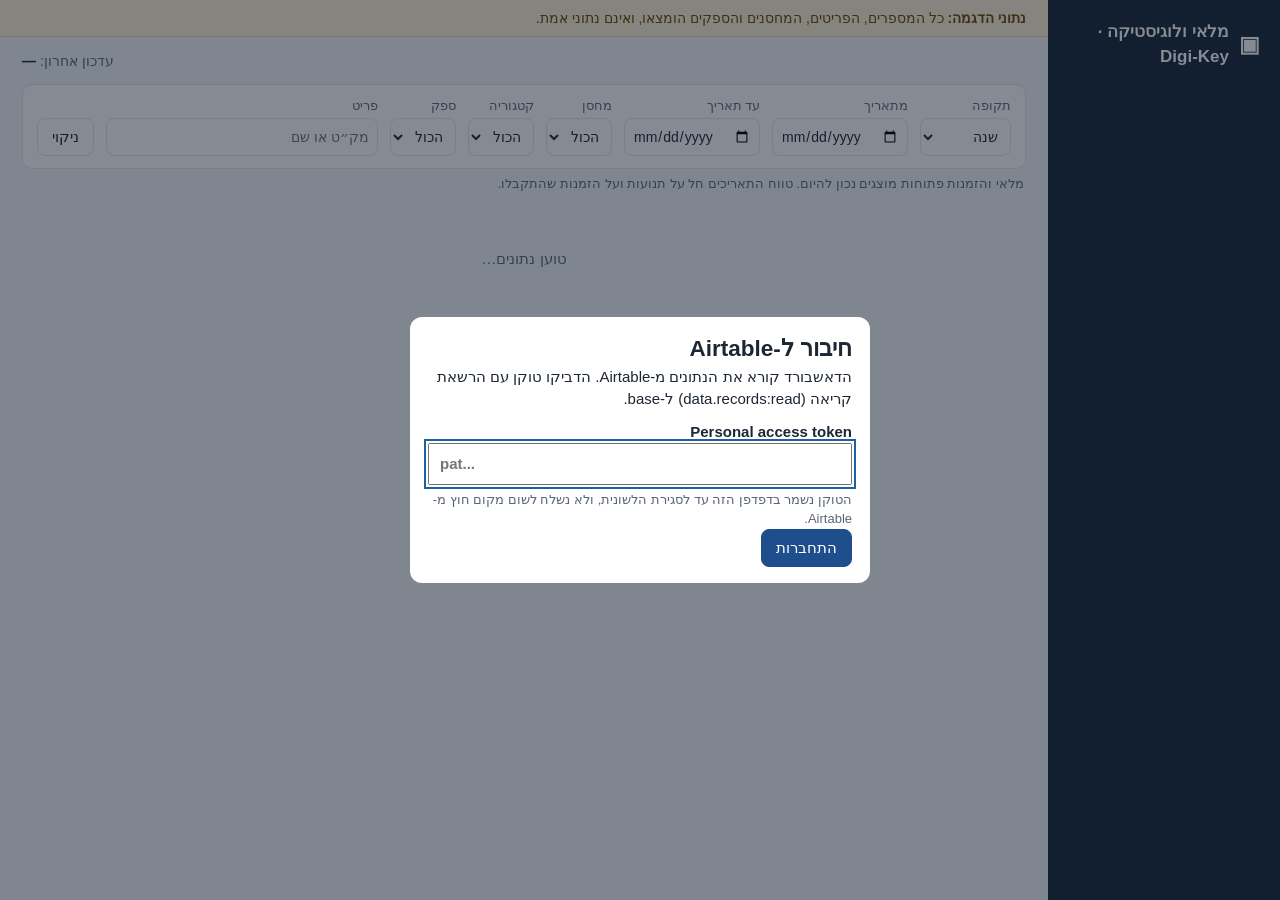
==== digikey.html @ 889aad5d "Add files via upload Connect the dashboard to Airtable and add a Digi-Key (free API for inventory)" ====
<!doctype html>
<html lang="he" dir="rtl">
<head>
  <meta charset="utf-8">
  <meta name="viewport" content="width=device-width, initial-scale=1">
  <title>מלאי ולוגיסטיקה – Digi-Key</title>
  <link rel="stylesheet" href="css/style.css">
</head>
<body>
  <div class="app">
    <aside class="side">
      <div class="brand"><span class="brand-mark" aria-hidden="true">▣</span><span class="brand-text">מלאי ולוגיסטיקה · Digi-Key</span></div>
      <nav id="nav" aria-label="ניווט ראשי"></nav>
    </aside>

    <div class="main">
      <div class="demo-banner" id="demo-banner" role="note"><b>נתוני הדגמה:</b> כל המספרים, הפריטים, המחסנים והספקים הומצאו, ואינם נתוני אמת. <span id="source-note"></span></div>

      <header class="topbar">
        <h1 id="screen-title"></h1>
        <span class="updated">עדכון אחרון: <b id="last-update">—</b></span>
      </header>

      <form class="filters" aria-label="פילטרים" onsubmit="return false">
        <label>תקופה
          <select id="f-preset">
            <option value="">מותאם</option>
            <option value="30">30 ימים</option>
            <option value="90">90 ימים</option>
            <option value="180">180 ימים</option>
            <option value="365" selected>שנה</option>
          </select>
        </label>
        <label>מתאריך <input type="date" id="f-from"></label>
        <label>עד תאריך <input type="date" id="f-to"></label>
        <label>מחסן <select id="f-wh"><option value="">הכול</option></select></label>
        <label>קטגוריה <select id="f-category"><option value="">הכול</option></select></label>
        <label>ספק <select id="f-supplier"><option value="">הכול</option></select></label>
        <label class="grow">פריט <input id="f-item" list="f-items" placeholder="מק״ט או שם"><datalist id="f-items"></datalist></label>
        <button type="button" class="btn" id="f-clear">ניקוי</button>
      </form>
      <p class="filter-note">מלאי והזמנות פתוחות מוצגים נכון להיום. טווח התאריכים חל על תנועות ועל הזמנות שהתקבלו.</p>

      <main id="view"></main>
    </div>
  </div>

  <dialog id="connect" aria-labelledby="connect-title">
    <form id="connect-form" method="dialog">
      <h2 id="connect-title">חיבור ל-Airtable</h2>
      <p id="connect-msg"></p>
      <label>Personal access token
        <input id="connect-token" type="password" autocomplete="off" placeholder="pat..." dir="ltr" required>
      </label>
      <p class="hint">הטוקן נשמר בדפדפן הזה עד לסגירת הלשונית, ולא נשלח לשום מקום חוץ מ-Airtable.</p>
      <button type="submit" class="btn primary">התחברות</button>
    </form>
  </dialog>

  <dialog id="drill" aria-labelledby="drill-title">
    <header class="drill-head">
      <h2 id="drill-title"></h2>
      <button type="button" class="btn" id="drill-close">סגירה</button>
    </header>
    <div id="drill-body"></div>
  </dialog>

  <script src="config.digikey.js"></script>
  <script src="config.local.js" onerror="this.remove()"></script>
  <script src="src/core.js"></script>
  <script src="src/sources/demo-source.js"></script>
  <script src="src/sources/airtable-source.js"></script>
  <script src="src/forecast.js"></script>
  <script src="src/metrics.js"></script>
  <script src="src/reconcile.js"></script>
  <script src="src/ui/xlsx.js"></script>
  <script src="src/ui/charts.js"></script>
  <script src="src/ui/table.js"></script>
  <script src="src/ui/screens.js"></script>
  <script src="src/app.js"></script>
</body>
</html>
---- css/style.css ----
:root {
  color-scheme: light;
  --bg: #f3f5f8;
  --surface: #ffffff;
  --side: #17263a;
  --side-text: #c6d2e0;
  --side-active: #25405f;
  --text: #1c2733;
  --muted: #5d6b7c;
  --line: #dfe5ec;
  --brand: #1f5fa8;
  --ok: #1f7f56;
  --ok-bg: #e2f4ea;
  --warn: #99660a;
  --warn-bg: #fdf1d6;
  --bad: #b92f2f;
  --bad-bg: #fbe5e5;
  --info: #2b6cb0;
  --info-bg: #e3eefa;
  --radius: 10px;
  font-family: "Segoe UI", "Rubik", Arial, sans-serif;
}
* { box-sizing: border-box; }
html, body { margin: 0; height: 100%; }
body { background: var(--bg); color: var(--text); font-size: 15px; line-height: 1.45; }
h1, h2, h3, p { margin: 0; }
button, input, select { font: inherit; color: inherit; }
:focus-visible { outline: 2px solid var(--brand); outline-offset: 2px; }

.app { display: grid; grid-template-columns: 232px minmax(0, 1fr); min-height: 100%; }
.side { background: var(--side); color: var(--side-text); position: sticky; top: 0; height: 100vh; padding: 16px 10px; overflow-y: auto; }
.brand { display: flex; align-items: center; gap: 10px; padding: 4px 10px 18px; color: #fff; font-weight: 700; font-size: 17px; }
.brand-mark { font-size: 22px; }
.nav-link { display: flex; align-items: center; gap: 12px; padding: 11px 12px; margin-bottom: 4px; border-radius: 8px; color: inherit; text-decoration: none; }
.nav-link:hover { background: rgba(255, 255, 255, .07); }
.nav-link.active { background: var(--side-active); color: #fff; font-weight: 600; }
.nav-icon { width: 22px; text-align: center; font-size: 17px; }

.main { min-width: 0; padding: 0 22px 32px; }
.demo-banner { margin: 0 -22px 14px; padding: 8px 22px; background: var(--warn-bg); color: #6d4a05; border-bottom: 1px solid #efd9a3; font-size: 14px; }
.topbar { display: flex; flex-wrap: wrap; align-items: center; justify-content: space-between; gap: 10px 18px; margin-bottom: 12px; }
h1 { font-size: 24px; }
.updated { font-size: 14px; color: var(--muted); }
.updated b { color: var(--text); font-weight: 600; }

.btn { min-height: 38px; padding: 6px 14px; border: 1px solid var(--line); border-radius: 8px; background: var(--surface); cursor: pointer; white-space: nowrap; }
.btn:hover:not(:disabled) { background: #eef2f7; }
.btn:disabled { opacity: .5; cursor: default; }
select, input[type=date], input[type=search], input:not([type]) { min-height: 38px; padding: 6px 8px; border: 1px solid var(--line); border-radius: 8px; background: var(--surface); max-width: 100%; }

.filters { display: flex; flex-wrap: wrap; align-items: flex-end; gap: 10px 12px; padding: 12px 14px; background: var(--surface); border: 1px solid var(--line); border-radius: var(--radius); }
.filters label { display: flex; flex-direction: column; gap: 3px; font-size: 12.5px; color: var(--muted); }
.filters label select, .filters label input { color: var(--text); font-size: 14px; }
.filters .grow { flex: 1 1 180px; }
.filters .grow input { width: 100%; }
.filter-note { margin: 6px 2px 14px; font-size: 13px; color: var(--muted); }

.kpi-grid { display: grid; grid-template-columns: repeat(auto-fill, minmax(190px, 1fr)); gap: 12px; margin-bottom: 14px; }
.kpi { display: flex; flex-direction: column; gap: 3px; padding: 13px 15px; text-align: start; background: var(--surface); border: 1px solid var(--line); border-inline-start: 4px solid var(--brand); border-radius: var(--radius); cursor: pointer; transition: box-shadow .12s; }
.kpi:hover { box-shadow: 0 3px 12px rgba(23, 38, 58, .12); }
.kpi-label { font-size: 13.5px; color: var(--muted); font-weight: 600; }
.kpi-value { font-size: 26px; font-weight: 700; font-variant-numeric: tabular-nums; }
.kpi-sub { font-size: 12.5px; color: var(--muted); }
.tone-edge-brand { border-inline-start-color: var(--brand); }
.tone-edge-ok { border-inline-start-color: var(--ok); }
.tone-edge-warn { border-inline-start-color: #d99a1c; }
.tone-edge-bad { border-inline-start-color: var(--bad); }
.tone-edge-info { border-inline-start-color: var(--info); }

.grid { display: grid; grid-template-columns: repeat(2, minmax(0, 1fr)); gap: 14px; }
.panel { min-width: 0; background: var(--surface); border: 1px solid var(--line); border-radius: var(--radius); padding: 14px 16px; }
.panel.wide { grid-column: 1 / -1; }
.panel header { margin-bottom: 10px; }
.panel h2 { font-size: 16px; }
.panel header p { font-size: 13px; color: var(--muted); }
.panel-body { position: relative; min-width: 0; }
.prose p + p { margin-top: 8px; }
.muted { color: var(--muted); }

.grid-line, .grid { }
svg .grid { stroke: #e6ebf1; stroke-width: 1; }
svg .tick { fill: var(--muted); font-size: 11.5px; }
svg .hover-line { stroke: #9aa8b8; stroke-dasharray: 3 3; }
.legend { display: flex; flex-wrap: wrap; gap: 14px; margin-bottom: 6px; font-size: 13px; color: var(--muted); }
.legend-item { display: inline-flex; align-items: center; gap: 6px; }
.legend-item i, .chart-tip i, .donut-row i { display: inline-block; width: 11px; height: 11px; border-radius: 3px; flex: none; }
.chart-tip { position: absolute; z-index: 5; padding: 7px 10px; background: #17263a; color: #fff; border-radius: 7px; font-size: 12.5px; pointer-events: none; white-space: nowrap; }
.chart-tip[hidden] { display: none; }
.chart-tip div { display: flex; align-items: center; gap: 6px; }

.hbars { display: flex; flex-direction: column; gap: 3px; }
.hbar { display: grid; grid-template-columns: minmax(0, 150px) minmax(0, 1fr) 76px; align-items: center; gap: 10px; width: 100%; min-height: 32px; padding: 3px 6px; background: none; border: 0; border-radius: 6px; text-align: start; }
button.hbar { cursor: pointer; }
button.hbar:hover { background: #eef2f7; }
.hbar-label { overflow: hidden; text-overflow: ellipsis; white-space: nowrap; font-size: 13.5px; }
.hbar-track { display: block; height: 14px; background: #edf0f4; border-radius: 4px; overflow: hidden; }
.hbar-fill { display: block; height: 100%; border-radius: 4px; }
.hbar-fill.tone-brand { background: var(--brand); }
.hbar-fill.tone-ok { background: #2f9e6b; }
.hbar-fill.tone-warn { background: #d99a1c; }
.hbar-fill.tone-bad { background: #cf3f3f; }
.hbar-value { font-size: 13.5px; font-weight: 600; font-variant-numeric: tabular-nums; text-align: end; }

.donut-wrap { display: grid; grid-template-columns: 170px minmax(0, 1fr); align-items: center; gap: 14px; }
.donut { width: 170px; height: 170px; }
.donut-arc { cursor: pointer; }
.donut-total { font-size: 24px; font-weight: 700; fill: var(--text); }
.donut-row { display: grid; grid-template-columns: 12px minmax(0, 1fr) auto 46px; align-items: center; gap: 8px; width: 100%; min-height: 34px; padding: 3px 6px; background: none; border: 0; border-radius: 6px; cursor: pointer; text-align: start; font-size: 13.5px; }
.donut-row:hover { background: #eef2f7; }
.donut-row small { color: var(--muted); text-align: end; }

.insights { list-style: none; margin: 0; padding: 0; display: flex; flex-direction: column; gap: 10px; }
.insight { display: flex; justify-content: space-between; align-items: center; gap: 14px; padding: 11px 14px; border: 1px solid var(--line); border-inline-start: 4px solid var(--brand); border-radius: 8px; }
.insight h3 { font-size: 14.5px; }
.insight p { font-size: 13.5px; color: var(--muted); }
.insight .action { color: var(--text); margin-top: 3px; }
.insights.compact .insight { padding: 8px 12px; }

.table-tools { display: flex; flex-wrap: wrap; align-items: center; gap: 8px; margin-bottom: 8px; }
.tbl-search { flex: 1 1 180px; }
.tbl-count { font-size: 13px; color: var(--muted); margin-inline-start: auto; }
.table-scroll { overflow-x: auto; border: 1px solid var(--line); border-radius: 8px; }
table { width: 100%; border-collapse: collapse; font-size: 13.5px; }
th { background: #f2f5f9; text-align: start; white-space: nowrap; position: sticky; top: 0; }
th.n, td.n { text-align: end; font-variant-numeric: tabular-nums; }
th button { all: unset; display: block; padding: 8px 10px; font-weight: 600; cursor: pointer; }
th:not(:has(button)) { padding: 8px 10px; font-weight: 600; }
th button:focus-visible { outline: 2px solid var(--brand); outline-offset: -2px; }
td { padding: 7px 10px; border-top: 1px solid #edf0f4; white-space: nowrap; }
tbody tr:hover { background: #f7f9fb; }
td.empty { text-align: center; color: var(--muted); padding: 22px; }
.pill { display: inline-block; padding: 1px 9px; border-radius: 999px; font-size: 12.5px; font-weight: 600; }
.pill.tone-ok { background: var(--ok-bg); color: var(--ok); }
.pill.tone-warn { background: var(--warn-bg); color: var(--warn); }
.pill.tone-bad { background: var(--bad-bg); color: var(--bad); }
.pill.tone-info { background: var(--info-bg); color: var(--info); }
.pager { display: flex; justify-content: center; align-items: center; gap: 12px; margin-top: 8px; font-size: 13px; color: var(--muted); }

dialog { width: min(1180px, calc(100vw - 32px)); max-height: calc(100vh - 40px); padding: 16px 18px; border: 0; border-radius: 12px; color: var(--text); background: var(--surface); }
dialog::backdrop { background: rgba(15, 25, 40, .5); }
.drill-head { display: flex; justify-content: space-between; align-items: center; gap: 12px; margin-bottom: 12px; }
.drill-head h2 { font-size: 18px; }

@media (max-width: 1100px) {
  .app { grid-template-columns: 64px minmax(0, 1fr); }
  .side { padding-inline: 8px; }
  .brand-text, .nav-text { display: none; }
  .brand { justify-content: center; padding-inline: 0; }
  .nav-link { justify-content: center; padding-inline: 0; min-height: 44px; }
  .grid { grid-template-columns: minmax(0, 1fr); }
}
@media (max-width: 640px) {
  .main { padding: 0 16px 24px; }
  .demo-banner { margin: 0 -16px 12px; padding-inline: 16px; }
  .app { grid-template-columns: minmax(0, 1fr); }
  .side { position: static; height: auto; padding: 8px; }
  .brand { display: none; }
  #nav { display: flex; overflow-x: auto; gap: 4px; }
  .nav-link { flex: 0 0 auto; padding: 8px 12px; margin: 0; }
  .nav-text { display: inline; font-size: 13px; white-space: nowrap; }
  .donut-wrap { grid-template-columns: minmax(0, 1fr); justify-items: center; }
  .donut-legend { width: 100%; }
  .hbar { grid-template-columns: minmax(0, 104px) minmax(0, 1fr) 66px; }
}

.loading { padding: 40px 0; text-align: center; color: var(--muted, #5b6675); }
.load-error { max-width: 640px; margin: 24px 0; padding: 16px 18px; border: 1px solid #e3b4b4; border-radius: 10px; background: #fdf1f1; color: #7a1f1f; }
#connect { width: min(460px, calc(100vw - 32px)); }
#connect label { display: block; margin: 12px 0 6px; font-weight: 600; }
#connect input { width: 100%; box-sizing: border-box; padding: 8px 10px; }
#connect .hint { font-size: 13px; color: #5b6675; }
.btn.primary { background: #1f4e8c; color: #fff; border-color: #1f4e8c; }
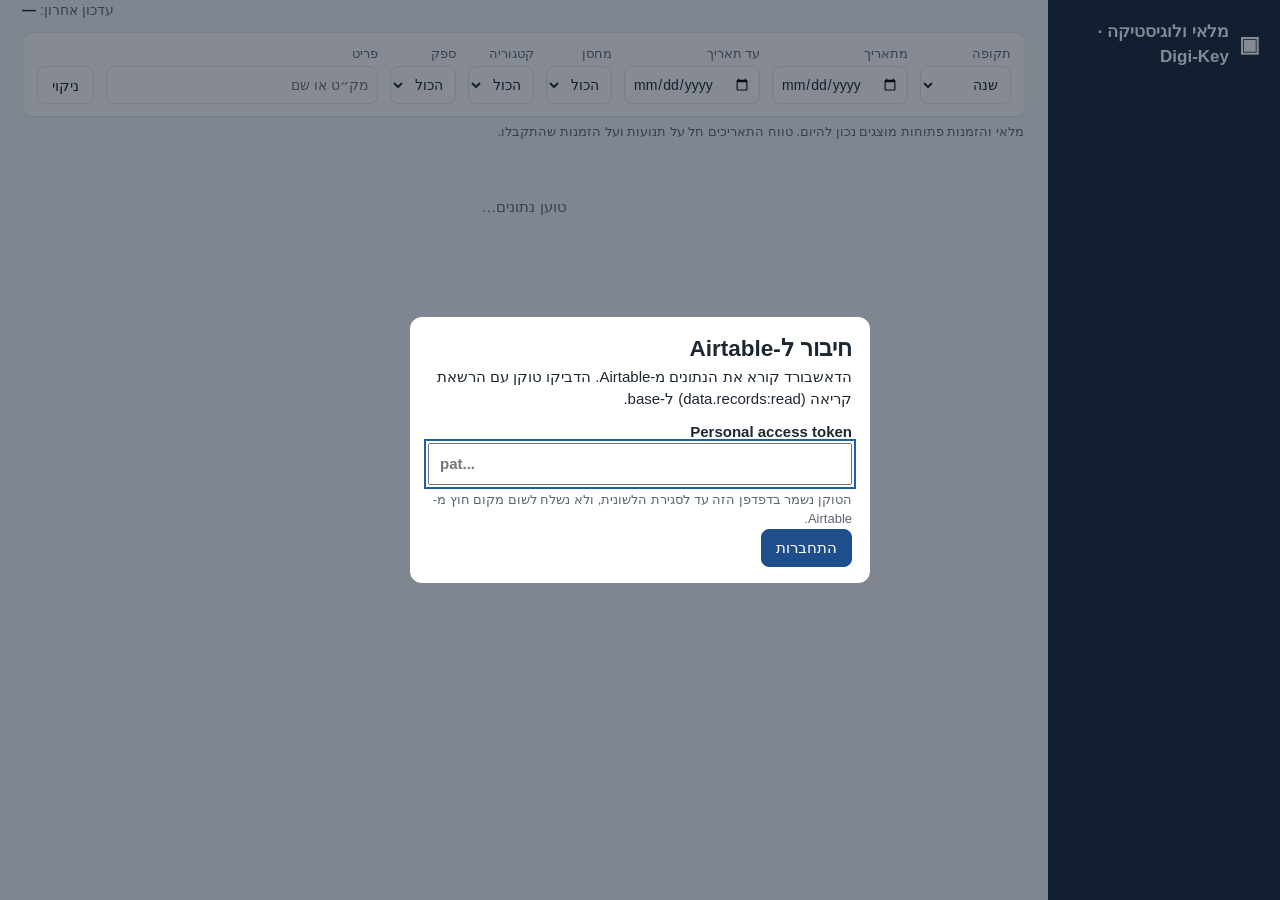
==== commit 76ee89c8: "Add files via upload Remove demo-data banner and use US dollars across the model" ====
--- a/digikey.html
+++ b/digikey.html
@@ -14,8 +14,6 @@
     </aside>
 
     <div class="main">
-      <div class="demo-banner" id="demo-banner" role="note"><b>נתוני הדגמה:</b> כל המספרים, הפריטים, המחסנים והספקים הומצאו, ואינם נתוני אמת. <span id="source-note"></span></div>
-
       <header class="topbar">
         <h1 id="screen-title"></h1>
         <span class="updated">עדכון אחרון: <b id="last-update">—</b></span>
